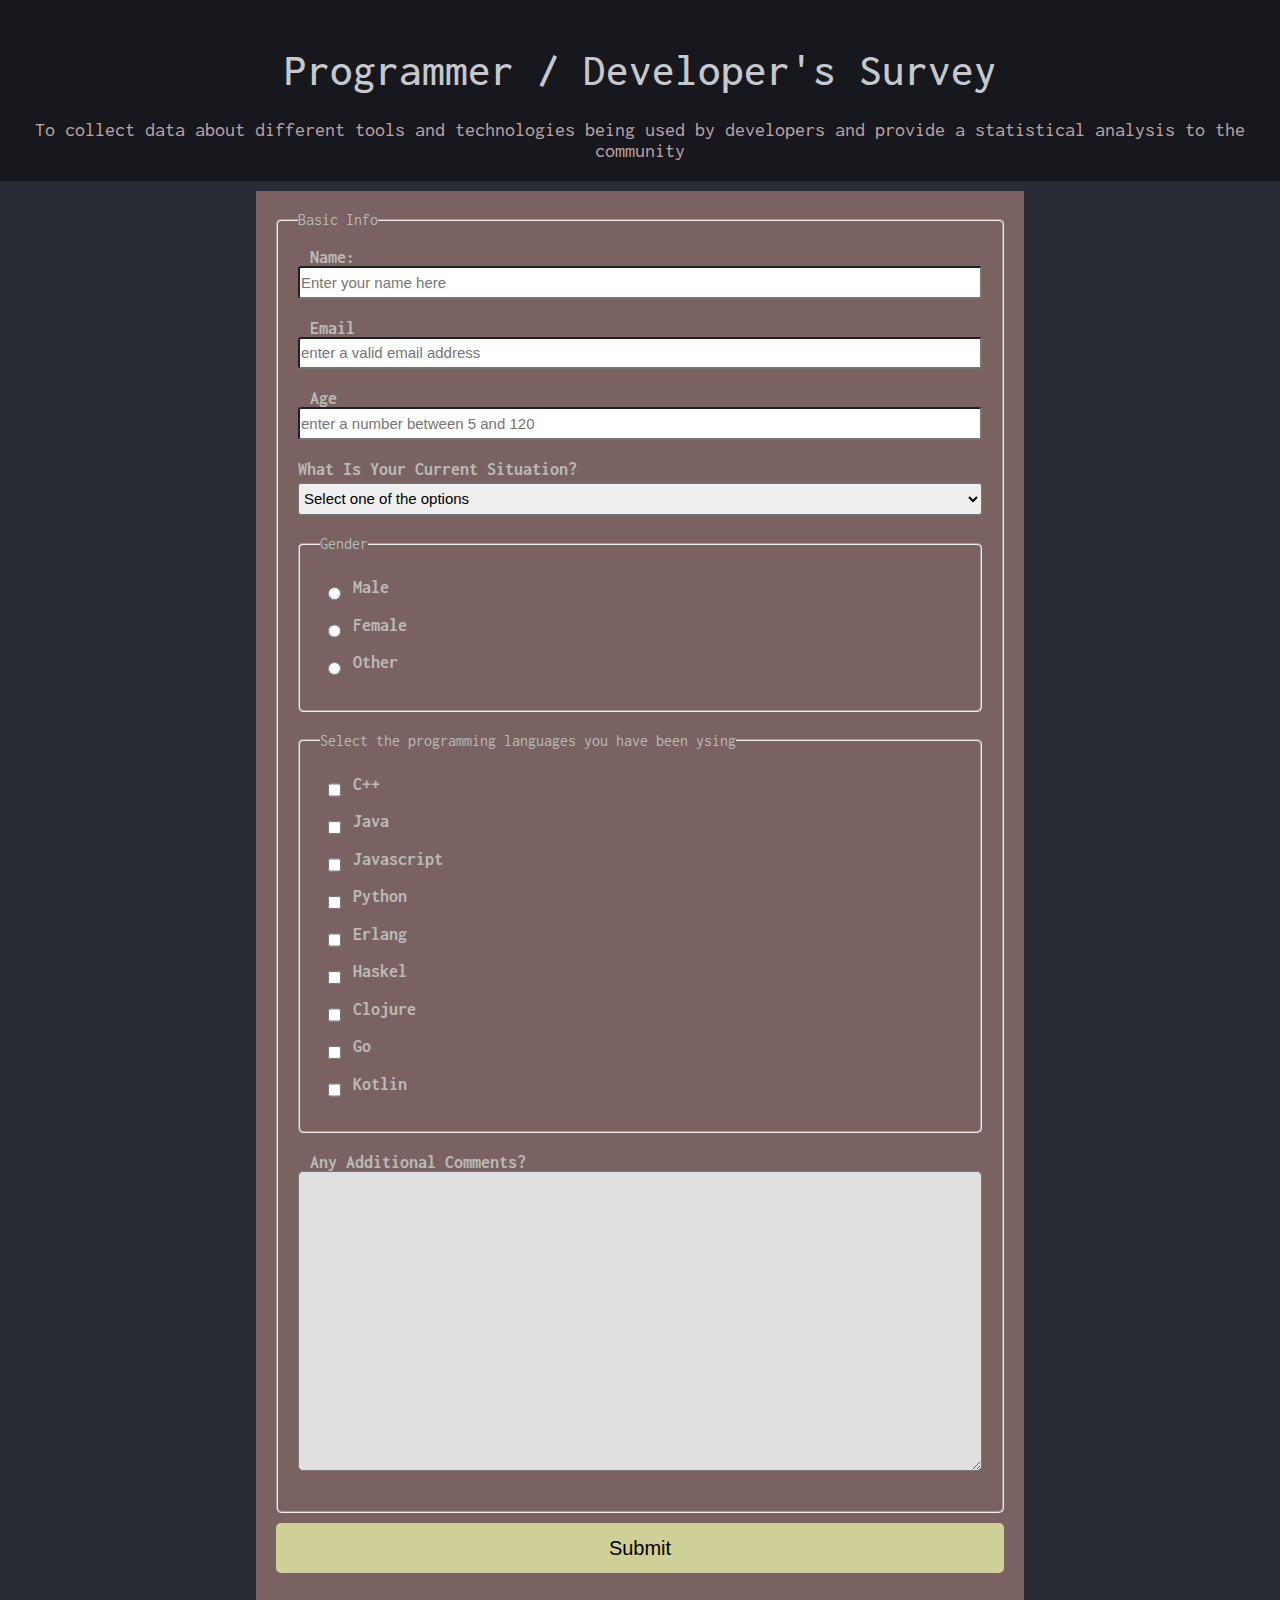
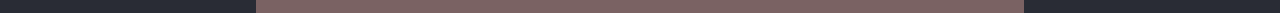
==== SurveyForm_1/index.html @ 1cef72e7 "survey form" ====
<html lang="en">
  <head>
    <meta charset="UTF-8" />
    <meta name="viewport" content="width=device-width, initial-scale=1.0" />
    <link rel="stylesheet" href="mainstyles.css" />
    <title>Programming Language Survey</title>
  </head>
  <body>
    <script src="https://cdn.freecodecamp.org/testable-projects-fcc/v1/bundle.js"></script>

    <!-- 

Hello Camper!

For now, the test suite only works in Chrome! Please read the README below in the JS Editor before beginning. Feel free to delete this message once you have read it. Good luck and Happy Coding! 

- The freeCodeCamp Team 

-->
    <div id="container" class="container-fluid bg-color2">
      <header id="header" class="bg-color1">
        <h1 id="title" class="title text-color1">
          Programmer / Developer's Survey
        </h1>
        <p id="description" class="text-color3">
          To collect data about different tools and technologies being used by developers and provide a statistical analysis to the community
        </p>
      </header>
      <main id="form-cont" class="text-color2">
        <form action="#" id="survey-form" class="form" netlify>
          <fieldset id="">
            <legend>Basic Info</legend>

            <div class="form-group">
              <label for="name" id="name-label">name:</label>
              <input type="text" id="name" name="name" placeholder="Enter your name here" class="form-control" required />
            </div>

            <div class="form-group">
              <label for="email" id="email-label">email</label>
              <input type="email" id="email" name="email" placeholder="enter a valid email address" class="form-control" required />
            </div>
            <div class="form-group">
              <label for="number" id="number-label">Age</label>
              <input type="number" id="number" min="5" max="120" name="number" placeholder="enter a number between 5 and 120" class="form-control" />
            </div>

            <div class="form-group">
              <p id="select-label">What is your current situation?</p>
              <select name="role" id="dropdown">
                <option disabled selected value>Select one of the options</option>
                <option value="student">Student</option>
                <option value="jobless">Unemployed</option>
                <option value="job">Full time job</option>
                <option value="partialjob">Partial time job</option>
                <option value="freelancer">Freelancer</option>
                <option value="other">other</option>
                <option value="pefernotsay">Prefer not to say</option>
              </select>
            </div>
            <!--- Radio buttons ---->

            <fieldset class="form-group">
              <legend>Gender</legend>
              <div class="radio-group">
                <input id="male" name="gender" value="male" type="radio" class="radio-control" />
                <label id="" for="male">male</label>
              </div>
              <div class="radio-group">
                <input id="female" name="gender" value="female" type="radio" class="radio-control" />
                <label id="" for="female">female</label>
              </div>
              <div class="radio-group">
                <input id="other" name="gender" value="other" type="radio" class="radio-control" />
                <label id="" for="other">other</label>
              </div>
            </fieldset>

            <!-- checkboxes -->

            <fieldset id="check-cont" class="form-group">
              <legend id="">Select the programming languages you have been ysing</legend>

              <div class="check-group">
                <input type="checkbox" id="cpp" class="checkbox-control" name="proglang" value="cpp" />
                <label for="cpp" id="">C++</label>
              </div>
              <div class="check-group">
                <input type="checkbox" id="java" class="checkbox-control" name="proglang" value="java" />
                <label for="java" id="">java</label>
              </div>
              <div class="check-group">
                <input type="checkbox" id="javascript" class="checkbox-control" name="proglang" value="javascript" />
                <label for="javascript" id="">javascript</label>
              </div>
              <div class="check-group">
                <input type="checkbox" id="python" class="checkbox-control" name="proglang" value="python" />
                <label for="python" id="">python</label>
              </div>
              <div class="check-group">
                <input type="checkbox" id="erlang" class="checkbox-control" name="proglang" value="erlang" />
                <label for="erlang" id="">erlang</label>
              </div>
              <div class="check-group">
                <input type="checkbox" id="haskel" class="checkbox-control" name="proglang" value="haskel" />
                <label for="haskel" id="">haskel</label>
              </div>
              <div class="check-group">
                <input type="checkbox" id="clojure" class="checkbox-control" name="proglang" value="clojure" />
                <label for="clojure" id="">clojure</label>
              </div>
              <div class="check-group">
                <input type="checkbox" id="go" class="checkbox-control" name="proglang" value="go" />
                <label for="go" id="">go</label>
              </div>
              <div class="check-group form-group">
                <input type="checkbox" id="kotlin" class="checkbox-control" name="proglang" value="kotlin" />
                <label for="kotlin" id="">kotlin</label>
              </div>
            </fieldset>

            
            <!-- Text Area for comments -->
            <div class="form-group"><label for="comments">Any additional comments?</label><textarea name="comments" id="comments" class="form-control" cols="90" rows="10"></textarea></div>
          </fieldset>

          <!-- Submit button -->
          <div class="form-group">
            <button id="submit" class="btn btn-primary" type="submit">Submit</button>
          </div>
        </form>
      </main>
    </div>
  </body>
</html>
---- SurveyForm_1/mainstyles.css ----
@import url("https://fonts.googleapis.com/css2?family=Inconsolata:wght@400;500;900&display=swap");
*,
*::before,
*::after {
  -webkit-box-sizing: border-box;
          box-sizing: border-box;
  margin: 0;
  padding: 0; }

html {
  font-size: 10px; }

/* partials */
@use './mycolors';
.bg-nyanza {
  background-color: #dff2d8; }

.bg-teagreen {
  background-color: #c6dea6; }

.bg-middleblue {
  background-color: #7ebdc3; }

.bg-deeptaupe, #form-cont {
  background-color: #7a6263; }

.bg-sage, .btn-primary {
  background-color: #ced097; }

.bg-color1, .box-cont #box-1 {
  background-color: #17181d; }

.bg-color2, body, .box-cont #box-2 {
  background-color: #292c35; }

.bg-color3, .box-cont #box-3 {
  background-color: #e09145; }

.bg-color4, .box-cont #box-4 {
  background-color: #fcd9b8; }

.text-color1 {
  color: #c7c8cd; }

.text-color2 {
  color: #b9bcb5; }

.text-color3 {
  color: #c0a4a5; }

.text-color4 {
  color: #4c4d58; }

body {
  width: 100vw;
  height: 100vh;
  margin: 0 auto;
  font-family: "Inconsolata", monospace;
  /*background: linear-gradient(45deg);*/ }
  body #container {
    width: 100vw;
    height: 100vh; }
    body #container #header {
      text-align: center;
      padding: 20px; }
      body #container #header #description {
        font-size: 2rem; }

#form-cont {
  width: 60vmax;
  height: auto;
  padding: 2rem;
  margin: 10px auto; }

.box-cont {
  border: 5px solid maroon;
  width: -webkit-fit-content;
  width: -moz-fit-content;
  width: fit-content;
  margin: 0 auto;
  height: 100%;
  background-color: dimgrey;
  display: grid;
  grid-template-columns: 1fr 1fr;
  grid-template-rows: 1f 1fr;
  grid-gap: 10px; }
  .box-cont .box {
    width: 120px;
    height: 120px;
    background-color: grey; }

.title {
  text-align: center;
  padding: 2vmax;
  font-weight: 500;
  font-size: 4.5rem; }

fieldset {
  padding: 20px;
  font-size: 1.6rem;
  border-radius: 5px; }

label,
#select-label {
  display: -webkit-box;
  display: -ms-flexbox;
  display: flex;
  font-size: 1.75rem;
  margin-bottom: 0.5rem;
  margin-left: 0;
  text-transform: capitalize;
  font-weight: bold; }

.form-control, select, .radio-group,
.check-group {
  display: block;
  width: 100%;
  padding: 0.1rem;
  font-size: 1.5rem;
  height: 3.25rem;
  border-radius: 3px; }

.form-group {
  margin: 0 auto 2rem auto; }

.radio-control, .checkbox-control {
  display: inline-block; }

.radio-group,
.check-group {
  display: -webkit-box;
  display: -ms-flexbox;
  display: flex;
  -webkit-box-pack: space;
      -ms-flex-pack: space;
          justify-content: space;
  margin: 0.5rem 0.7rem; }

.radio-control, .checkbox-control {
  display: inline-block; }

label {
  margin: 0 1.2rem; }

#comments {
  width: 100%;
  display: -webkit-box;
  display: -ms-flexbox;
  display: flex;
  height: 300px;
  background-color: #e0e0e0;
  border-radius: 5px; }

#submit {
  margin: 1rem auto; }

.btn {
  display: block;
  border-radius: 5px;
  outline: none;
  border: none;
  -webkit-transition: all 250ms ease-in;
  transition: all 250ms ease-in; }

.btn:focus,
.btn:hover {
  outline: none;
  background-color: seagreen; }

.btn-primary {
  width: 100%;
  height: 5rem;
  font-size: 2rem; }

/*# sourceMappingURL=mainstyles.css.map */
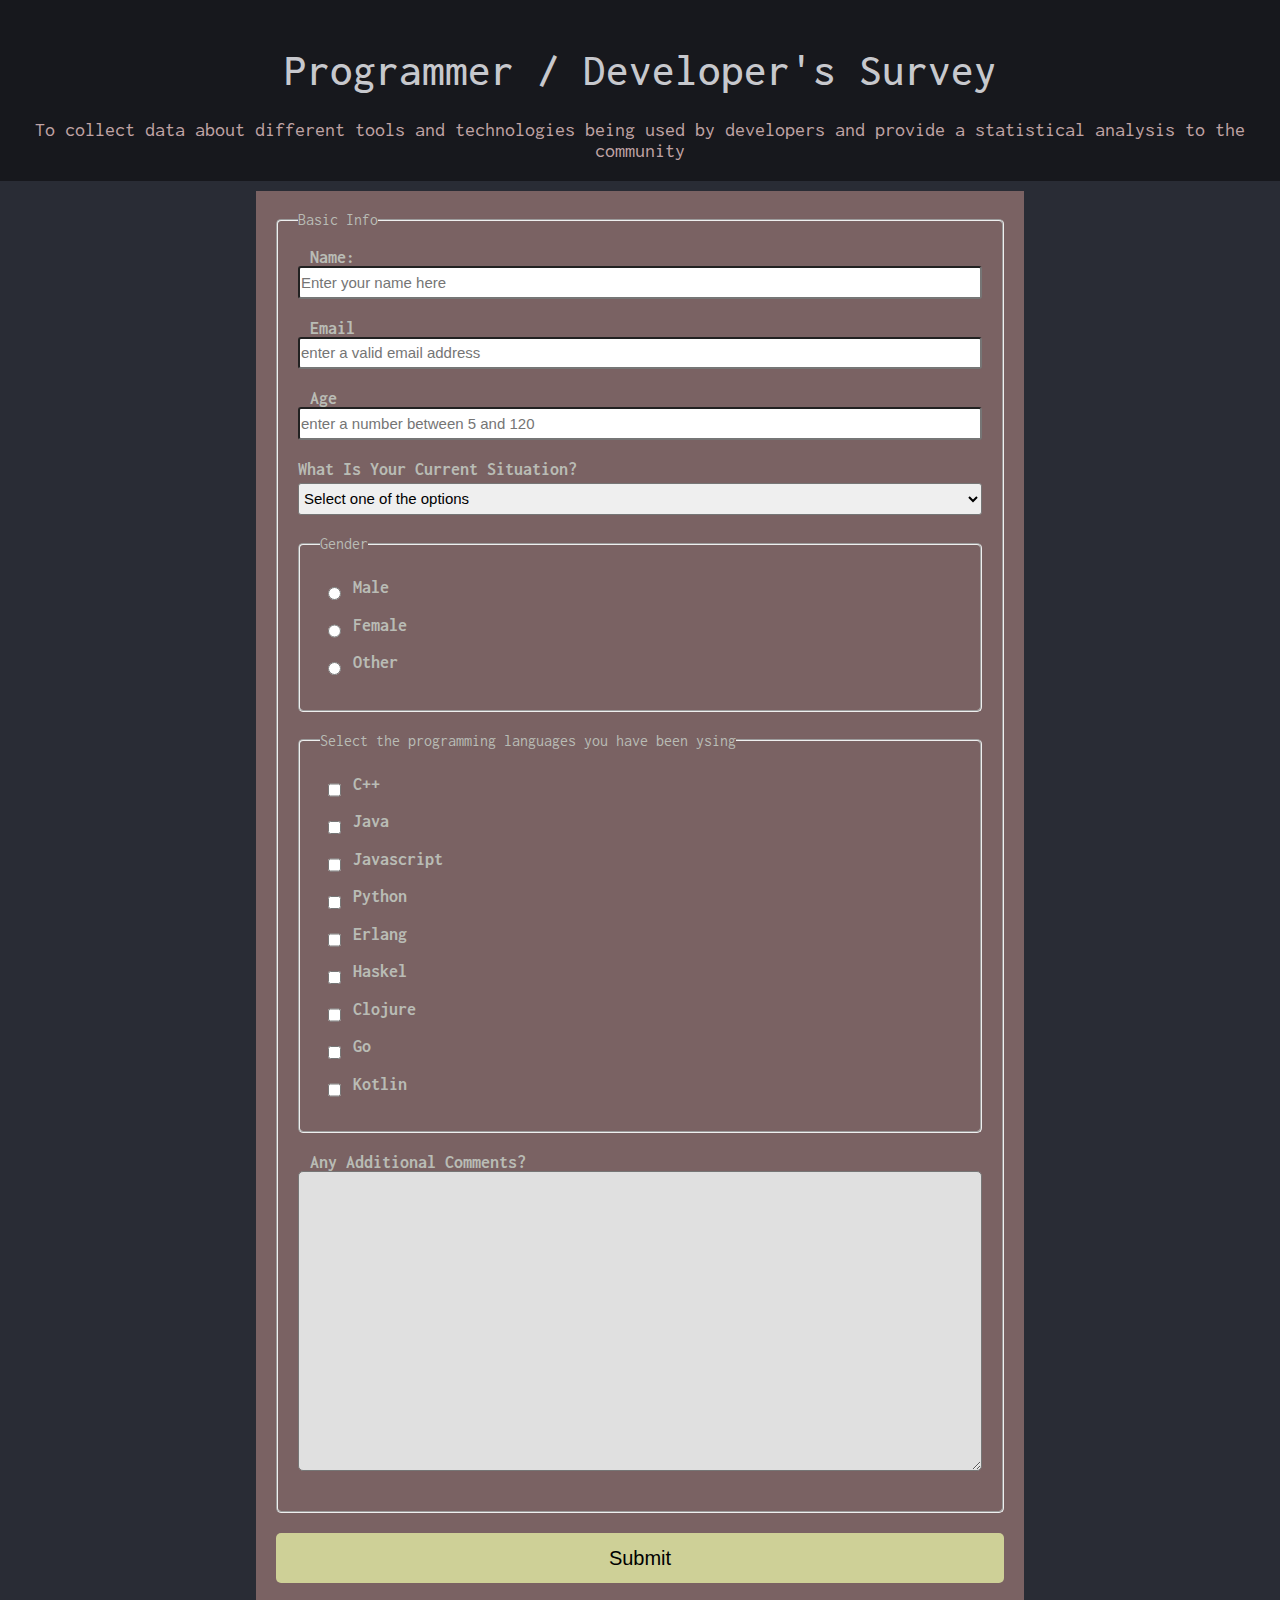
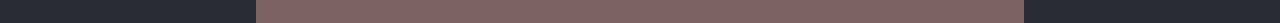
==== commit c485de16: "added recaptcha for netlify" ====
--- a/SurveyForm_1/index.html
+++ b/SurveyForm_1/index.html
@@ -6,17 +6,6 @@
     <title>Programming Language Survey</title>
   </head>
   <body>
-    <script src="https://cdn.freecodecamp.org/testable-projects-fcc/v1/bundle.js"></script>
-
-    <!-- 
-
-Hello Camper!
-
-For now, the test suite only works in Chrome! Please read the README below in the JS Editor before beginning. Feel free to delete this message once you have read it. Good luck and Happy Coding! 
-
-- The freeCodeCamp Team 
-
--->
     <div id="container" class="container-fluid bg-color2">
       <header id="header" class="bg-color1">
         <h1 id="title" class="title text-color1">
@@ -27,7 +16,7 @@
         </p>
       </header>
       <main id="form-cont" class="text-color2">
-        <form action="#" id="survey-form" class="form" netlify>
+        <form id="survey-form" name="survey" method="POST" class="form" data-netlify-recaptcha="true" data-netlify="true">
           <fieldset id="">
             <legend>Basic Info</legend>
 
@@ -119,10 +108,12 @@
               </div>
             </fieldset>
 
-            
             <!-- Text Area for comments -->
             <div class="form-group"><label for="comments">Any additional comments?</label><textarea name="comments" id="comments" class="form-control" cols="90" rows="10"></textarea></div>
           </fieldset>
+
+          <!-- reCaptcha -->
+          <div class="form-group" data-netlify-recaptcha="true"></div>
 
           <!-- Submit button -->
           <div class="form-group">
--- a/SurveyForm_1/mainstyles.css
+++ b/SurveyForm_1/mainstyles.css
@@ -1,175 +1,3 @@
-@import url("https://fonts.googleapis.com/css2?family=Inconsolata:wght@400;500;900&display=swap");
-*,
-*::before,
-*::after {
-  -webkit-box-sizing: border-box;
-          box-sizing: border-box;
-  margin: 0;
-  padding: 0; }
-
-html {
-  font-size: 10px; }
-
-/* partials */
-@use './mycolors';
-.bg-nyanza {
-  background-color: #dff2d8; }
-
-.bg-teagreen {
-  background-color: #c6dea6; }
-
-.bg-middleblue {
-  background-color: #7ebdc3; }
-
-.bg-deeptaupe, #form-cont {
-  background-color: #7a6263; }
-
-.bg-sage, .btn-primary {
-  background-color: #ced097; }
-
-.bg-color1, .box-cont #box-1 {
-  background-color: #17181d; }
-
-.bg-color2, body, .box-cont #box-2 {
-  background-color: #292c35; }
-
-.bg-color3, .box-cont #box-3 {
-  background-color: #e09145; }
-
-.bg-color4, .box-cont #box-4 {
-  background-color: #fcd9b8; }
-
-.text-color1 {
-  color: #c7c8cd; }
-
-.text-color2 {
-  color: #b9bcb5; }
-
-.text-color3 {
-  color: #c0a4a5; }
-
-.text-color4 {
-  color: #4c4d58; }
-
-body {
-  width: 100vw;
-  height: 100vh;
-  margin: 0 auto;
-  font-family: "Inconsolata", monospace;
-  /*background: linear-gradient(45deg);*/ }
-  body #container {
-    width: 100vw;
-    height: 100vh; }
-    body #container #header {
-      text-align: center;
-      padding: 20px; }
-      body #container #header #description {
-        font-size: 2rem; }
-
-#form-cont {
-  width: 60vmax;
-  height: auto;
-  padding: 2rem;
-  margin: 10px auto; }
-
-.box-cont {
-  border: 5px solid maroon;
-  width: -webkit-fit-content;
-  width: -moz-fit-content;
-  width: fit-content;
-  margin: 0 auto;
-  height: 100%;
-  background-color: dimgrey;
-  display: grid;
-  grid-template-columns: 1fr 1fr;
-  grid-template-rows: 1f 1fr;
-  grid-gap: 10px; }
-  .box-cont .box {
-    width: 120px;
-    height: 120px;
-    background-color: grey; }
-
-.title {
-  text-align: center;
-  padding: 2vmax;
-  font-weight: 500;
-  font-size: 4.5rem; }
-
-fieldset {
-  padding: 20px;
-  font-size: 1.6rem;
-  border-radius: 5px; }
-
-label,
-#select-label {
-  display: -webkit-box;
-  display: -ms-flexbox;
-  display: flex;
-  font-size: 1.75rem;
-  margin-bottom: 0.5rem;
-  margin-left: 0;
-  text-transform: capitalize;
-  font-weight: bold; }
-
-.form-control, select, .radio-group,
-.check-group {
-  display: block;
-  width: 100%;
-  padding: 0.1rem;
-  font-size: 1.5rem;
-  height: 3.25rem;
-  border-radius: 3px; }
-
-.form-group {
-  margin: 0 auto 2rem auto; }
-
-.radio-control, .checkbox-control {
-  display: inline-block; }
-
-.radio-group,
-.check-group {
-  display: -webkit-box;
-  display: -ms-flexbox;
-  display: flex;
-  -webkit-box-pack: space;
-      -ms-flex-pack: space;
-          justify-content: space;
-  margin: 0.5rem 0.7rem; }
-
-.radio-control, .checkbox-control {
-  display: inline-block; }
-
-label {
-  margin: 0 1.2rem; }
-
-#comments {
-  width: 100%;
-  display: -webkit-box;
-  display: -ms-flexbox;
-  display: flex;
-  height: 300px;
-  background-color: #e0e0e0;
-  border-radius: 5px; }
-
-#submit {
-  margin: 1rem auto; }
-
-.btn {
-  display: block;
-  border-radius: 5px;
-  outline: none;
-  border: none;
-  -webkit-transition: all 250ms ease-in;
-  transition: all 250ms ease-in; }
-
-.btn:focus,
-.btn:hover {
-  outline: none;
-  background-color: seagreen; }
-
-.btn-primary {
-  width: 100%;
-  height: 5rem;
-  font-size: 2rem; }
+@import url("https://fonts.googleapis.com/css2?family=Inconsolata:wght@400;500;900&display=swap");*,*::before,*::after{-webkit-box-sizing:border-box;box-sizing:border-box;margin:0;padding:0}html{font-size:10px}@use './mycolors';.bg-nyanza{background-color:#dff2d8}.bg-teagreen{background-color:#c6dea6}.bg-middleblue{background-color:#7ebdc3}.bg-deeptaupe,#form-cont{background-color:#7a6263}.bg-sage,.btn-primary{background-color:#ced097}.bg-color1,.box-cont #box-1{background-color:#17181d}.bg-color2,body,.box-cont #box-2{background-color:#292c35}.bg-color3,.box-cont #box-3{background-color:#e09145}.bg-color4,.box-cont #box-4{background-color:#fcd9b8}.text-color1{color:#c7c8cd}.text-color2{color:#b9bcb5}.text-color3{color:#c0a4a5}.text-color4{color:#4c4d58}body{width:100vw;height:100vh;margin:0 auto;font-family:"Inconsolata", monospace}body #container{width:100vw;height:100vh}body #container #header{text-align:center;padding:20px}body #container #header #description{font-size:2rem}#form-cont{width:60vmax;height:auto;padding:2rem;margin:10px auto}.box-cont{border:5px solid maroon;width:-webkit-fit-content;width:-moz-fit-content;width:fit-content;margin:0 auto;height:100%;background-color:dimgrey;display:grid;grid-template-columns:1fr 1fr;grid-template-rows:1f 1fr;grid-gap:10px}.box-cont .box{width:120px;height:120px;background-color:grey}.title{text-align:center;padding:2vmax;font-weight:500;font-size:4.5rem}fieldset{padding:20px;font-size:1.6rem;border-radius:5px}label,#select-label{display:-webkit-box;display:-ms-flexbox;display:flex;font-size:1.75rem;margin-bottom:0.5rem;margin-left:0;text-transform:capitalize;font-weight:bold}.form-control,select,.radio-group,.check-group{display:block;width:100%;padding:0.1rem;font-size:1.5rem;height:3.25rem;border-radius:3px}.form-group{margin:0 auto 2rem auto}.radio-control,.checkbox-control{display:inline-block}.radio-group,.check-group{display:-webkit-box;display:-ms-flexbox;display:flex;-webkit-box-pack:space;-ms-flex-pack:space;justify-content:space;margin:0.5rem 0.7rem}.radio-control,.checkbox-control{display:inline-block}label{margin:0 1.2rem}#comments{width:100%;display:-webkit-box;display:-ms-flexbox;display:flex;height:300px;background-color:#e0e0e0;border-radius:5px;padding:10px;font-size:1.5rem;line-height:1.5}#submit{margin:1rem auto}.btn{display:block;border-radius:5px;outline:none;border:none;-webkit-transition:all 250ms ease-in;transition:all 250ms ease-in}.btn:focus,.btn:hover{outline:none;background-color:seagreen}.btn-primary{width:100%;height:5rem;font-size:2rem}
 
 /*# sourceMappingURL=mainstyles.css.map */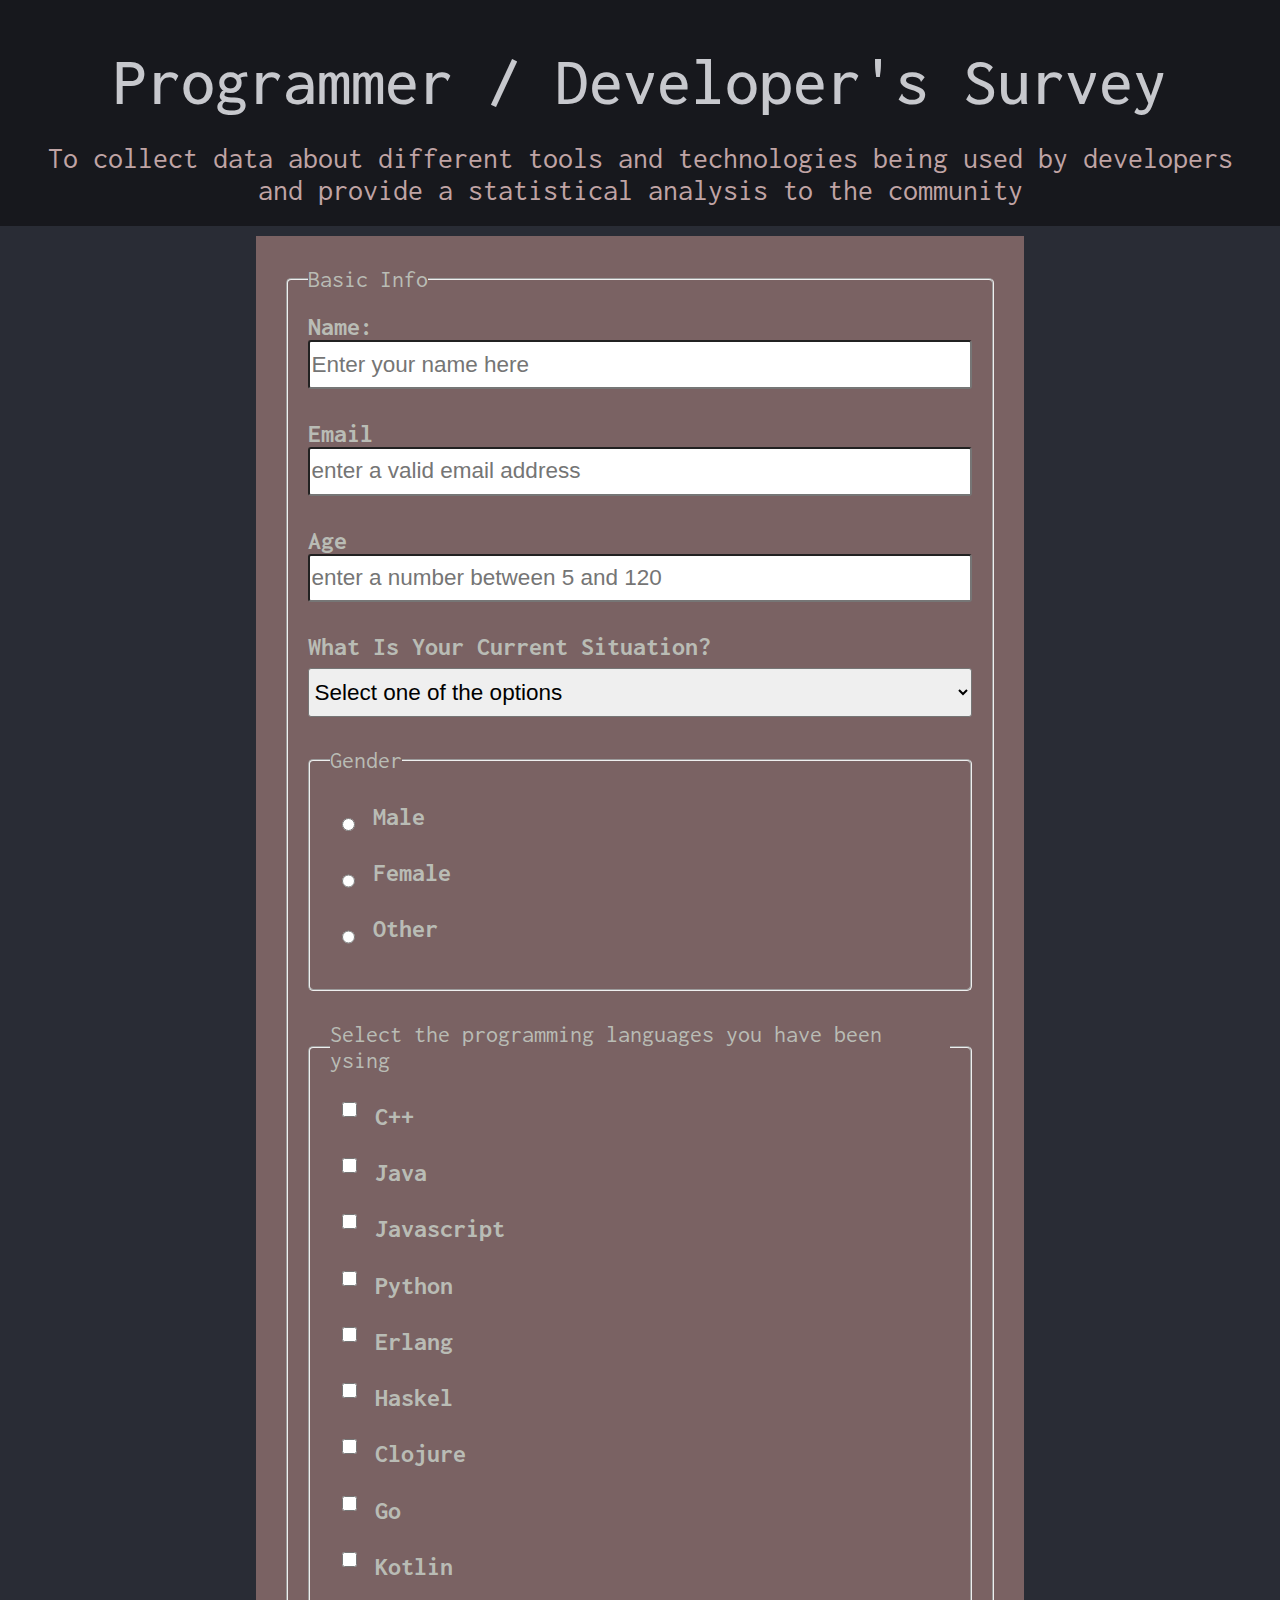
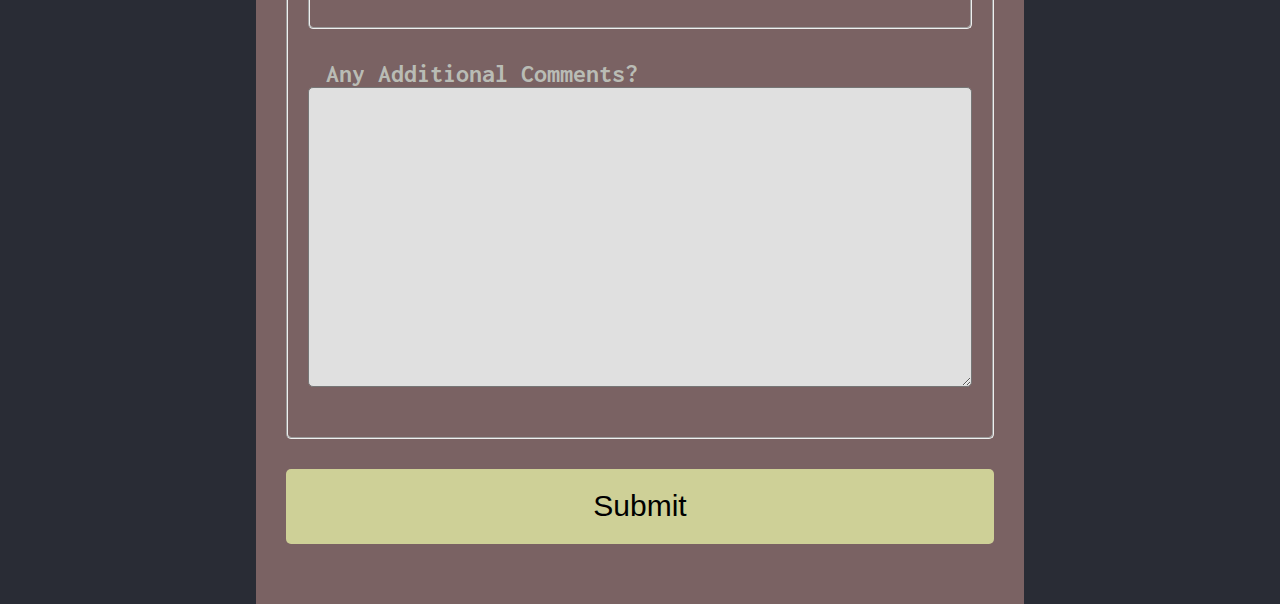
==== commit 1d03e8f2: "multiple changes" ====
--- a/SurveyForm_1/index.html
+++ b/SurveyForm_1/index.html
@@ -16,21 +16,25 @@
         </p>
       </header>
       <main id="form-cont" class="text-color2">
+
+
+        <!-- Form -->
+
         <form id="survey-form" name="survey" method="POST" class="form" data-netlify-recaptcha="true" data-netlify="true">
           <fieldset id="">
             <legend>Basic Info</legend>
 
             <div class="form-group">
-              <label for="name" id="name-label">name:</label>
+              <label for="name" id="name-label" class="form-label" >name:</label>
               <input type="text" id="name" name="name" placeholder="Enter your name here" class="form-control" required />
             </div>
 
             <div class="form-group">
-              <label for="email" id="email-label">email</label>
+              <label for="email" id="email-label" class="form-label" >email</label>
               <input type="email" id="email" name="email" placeholder="enter a valid email address" class="form-control" required />
             </div>
             <div class="form-group">
-              <label for="number" id="number-label">Age</label>
+              <label for="number" id="number-label" class="form-label" >Age</label>
               <input type="number" id="number" min="5" max="120" name="number" placeholder="enter a number between 5 and 120" class="form-control" />
             </div>
 
@@ -47,6 +51,8 @@
                 <option value="pefernotsay">Prefer not to say</option>
               </select>
             </div>
+
+            
             <!--- Radio buttons ---->
 
             <fieldset class="form-group">
--- a/SurveyForm_1/mainstyles.css
+++ b/SurveyForm_1/mainstyles.css
@@ -1,3 +1,229 @@
-@import url("https://fonts.googleapis.com/css2?family=Inconsolata:wght@400;500;900&display=swap");*,*::before,*::after{-webkit-box-sizing:border-box;box-sizing:border-box;margin:0;padding:0}html{font-size:10px}@use './mycolors';.bg-nyanza{background-color:#dff2d8}.bg-teagreen{background-color:#c6dea6}.bg-middleblue{background-color:#7ebdc3}.bg-deeptaupe,#form-cont{background-color:#7a6263}.bg-sage,.btn-primary{background-color:#ced097}.bg-color1,.box-cont #box-1{background-color:#17181d}.bg-color2,body,.box-cont #box-2{background-color:#292c35}.bg-color3,.box-cont #box-3{background-color:#e09145}.bg-color4,.box-cont #box-4{background-color:#fcd9b8}.text-color1{color:#c7c8cd}.text-color2{color:#b9bcb5}.text-color3{color:#c0a4a5}.text-color4{color:#4c4d58}body{width:100vw;height:100vh;margin:0 auto;font-family:"Inconsolata", monospace}body #container{width:100vw;height:100vh}body #container #header{text-align:center;padding:20px}body #container #header #description{font-size:2rem}#form-cont{width:60vmax;height:auto;padding:2rem;margin:10px auto}.box-cont{border:5px solid maroon;width:-webkit-fit-content;width:-moz-fit-content;width:fit-content;margin:0 auto;height:100%;background-color:dimgrey;display:grid;grid-template-columns:1fr 1fr;grid-template-rows:1f 1fr;grid-gap:10px}.box-cont .box{width:120px;height:120px;background-color:grey}.title{text-align:center;padding:2vmax;font-weight:500;font-size:4.5rem}fieldset{padding:20px;font-size:1.6rem;border-radius:5px}label,#select-label{display:-webkit-box;display:-ms-flexbox;display:flex;font-size:1.75rem;margin-bottom:0.5rem;margin-left:0;text-transform:capitalize;font-weight:bold}.form-control,select,.radio-group,.check-group{display:block;width:100%;padding:0.1rem;font-size:1.5rem;height:3.25rem;border-radius:3px}.form-group{margin:0 auto 2rem auto}.radio-control,.checkbox-control{display:inline-block}.radio-group,.check-group{display:-webkit-box;display:-ms-flexbox;display:flex;-webkit-box-pack:space;-ms-flex-pack:space;justify-content:space;margin:0.5rem 0.7rem}.radio-control,.checkbox-control{display:inline-block}label{margin:0 1.2rem}#comments{width:100%;display:-webkit-box;display:-ms-flexbox;display:flex;height:300px;background-color:#e0e0e0;border-radius:5px;padding:10px;font-size:1.5rem;line-height:1.5}#submit{margin:1rem auto}.btn{display:block;border-radius:5px;outline:none;border:none;-webkit-transition:all 250ms ease-in;transition:all 250ms ease-in}.btn:focus,.btn:hover{outline:none;background-color:seagreen}.btn-primary{width:100%;height:5rem;font-size:2rem}
-
+@import url("https://fonts.googleapis.com/css2?family=Inconsolata:wght@400;500;900&display=swap");
+*,
+*::before,
+*::after {
+  -webkit-box-sizing: border-box;
+          box-sizing: border-box;
+  margin: 0;
+  padding: 0;
+}
+
+html {
+  font-size: 15px;
+}
+
+/* partials */
+@use './mycolors';
+.bg-nyanza {
+  background-color: #dff2d8;
+}
+
+.bg-teagreen {
+  background-color: #c6dea6;
+}
+
+.bg-middleblue {
+  background-color: #7ebdc3;
+}
+
+.bg-deeptaupe, #form-cont {
+  background-color: #7a6263;
+}
+
+.bg-sage, .btn-primary {
+  background-color: #ced097;
+}
+
+.bg-color1, .box-cont #box-1 {
+  background-color: #17181d;
+}
+
+.bg-color2, body, .box-cont #box-2 {
+  background-color: #292c35;
+}
+
+.bg-color3, .box-cont #box-3 {
+  background-color: #e09145;
+}
+
+.bg-color4, .box-cont #box-4 {
+  background-color: #fcd9b8;
+}
+
+.text-color1 {
+  color: #c7c8cd;
+}
+
+.text-color2 {
+  color: #b9bcb5;
+}
+
+.text-color3 {
+  color: #c0a4a5;
+}
+
+.text-color4 {
+  color: #4c4d58;
+}
+
+body {
+  width: 100vw;
+  height: 100vh;
+  margin: 0 auto;
+  font-family: "Inconsolata", monospace;
+  /*background: linear-gradient(45deg);*/
+}
+
+body #container {
+  width: 100vw;
+  height: 100vh;
+}
+
+body #container #header {
+  text-align: center;
+  padding: 20px;
+}
+
+body #container #header #description {
+  font-size: 2rem;
+}
+
+#form-cont {
+  width: 60vmax;
+  height: auto;
+  padding: 2rem;
+  margin: 10px auto;
+}
+
+.form-label {
+  margin-left: 0px;
+}
+
+.box-cont {
+  border: 5px solid maroon;
+  width: -webkit-fit-content;
+  width: -moz-fit-content;
+  width: fit-content;
+  margin: 0 auto;
+  height: 100%;
+  background-color: dimgrey;
+  display: -ms-grid;
+  display: grid;
+  -ms-grid-columns: 1fr 1fr;
+      grid-template-columns: 1fr 1fr;
+  -ms-grid-rows: 1f 1fr;
+      grid-template-rows: 1f 1fr;
+  grid-gap: 10px;
+}
+
+.box-cont .box {
+  width: 120px;
+  height: 120px;
+  background-color: grey;
+}
+
+.title {
+  text-align: center;
+  padding: 2vmax;
+  font-weight: 500;
+  font-size: 4.5rem;
+}
+
+fieldset {
+  padding: 20px;
+  font-size: 1.6rem;
+  border-radius: 5px;
+}
+
+label,
+#select-label {
+  display: -webkit-box;
+  display: -ms-flexbox;
+  display: flex;
+  font-size: 1.75rem;
+  margin-bottom: 0.5rem;
+  margin-left: 0;
+  text-transform: capitalize;
+  font-weight: bold;
+}
+
+.form-control, select, .radio-group,
+.check-group {
+  display: block;
+  width: 100%;
+  padding: 0.1rem;
+  font-size: 1.5rem;
+  height: 3.25rem;
+  border-radius: 3px;
+}
+
+.form-group {
+  margin: 0 auto 2rem auto;
+}
+
+.radio-control, .checkbox-control {
+  display: inline-block;
+}
+
+.radio-group,
+.check-group {
+  display: -webkit-box;
+  display: -ms-flexbox;
+  display: flex;
+  -webkit-box-pack: space;
+      -ms-flex-pack: space;
+          justify-content: space;
+  margin: 0.5rem 0.7rem;
+}
+
+.radio-control, .checkbox-control {
+  display: inline-block;
+}
+
+.checkbox-control {
+  height: 1rem;
+  width: 1rem;
+}
+
+label {
+  margin: 0 1.2rem;
+}
+
+#comments {
+  width: 100%;
+  display: -webkit-box;
+  display: -ms-flexbox;
+  display: flex;
+  height: 300px;
+  background-color: #e0e0e0;
+  border-radius: 5px;
+  padding: 10px;
+  font-size: 1.5rem;
+  line-height: 1.5;
+}
+
+#submit {
+  margin: 1rem auto;
+}
+
+.btn {
+  display: block;
+  border-radius: 5px;
+  outline: none;
+  border: none;
+  -webkit-transition: all 250ms ease-in;
+  transition: all 250ms ease-in;
+}
+
+.btn:focus,
+.btn:hover {
+  outline: none;
+  background-color: seagreen;
+}
+
+.btn-primary {
+  width: 100%;
+  height: 5rem;
+  font-size: 2rem;
+}
 /*# sourceMappingURL=mainstyles.css.map */